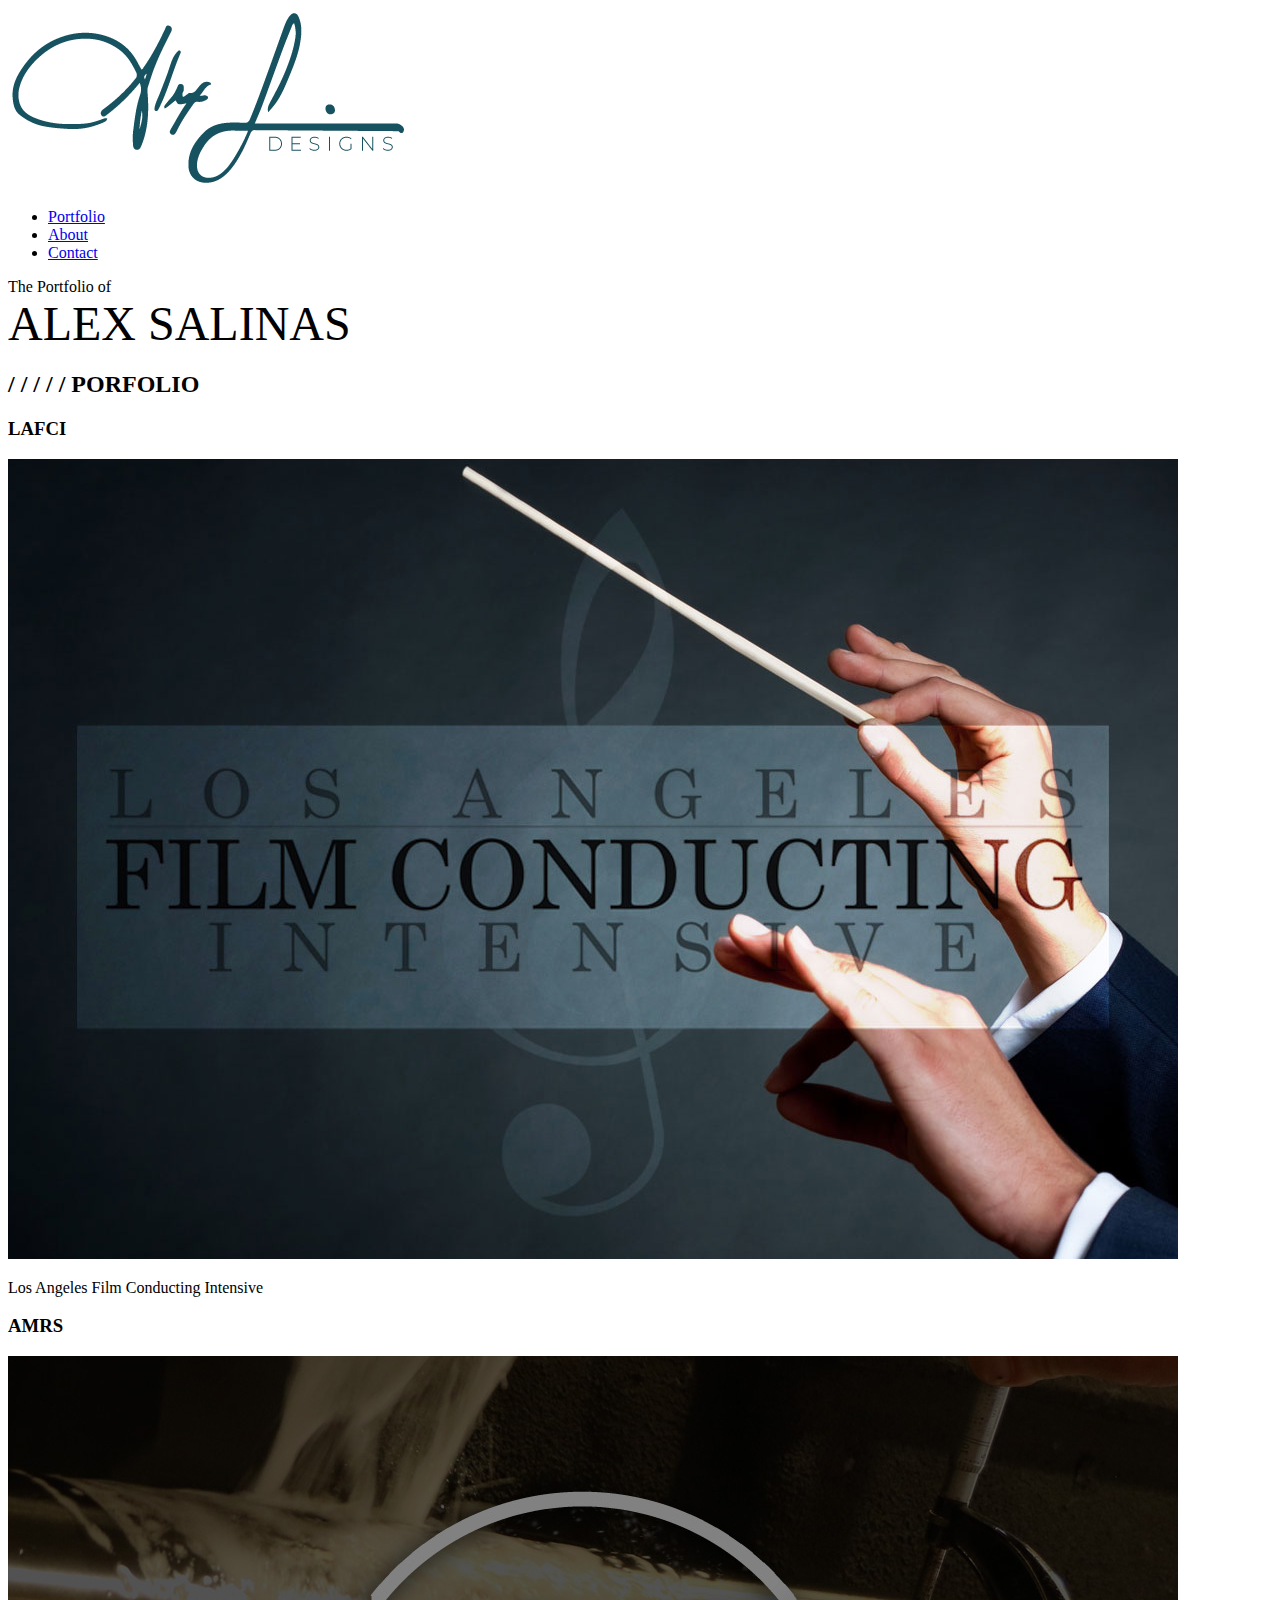
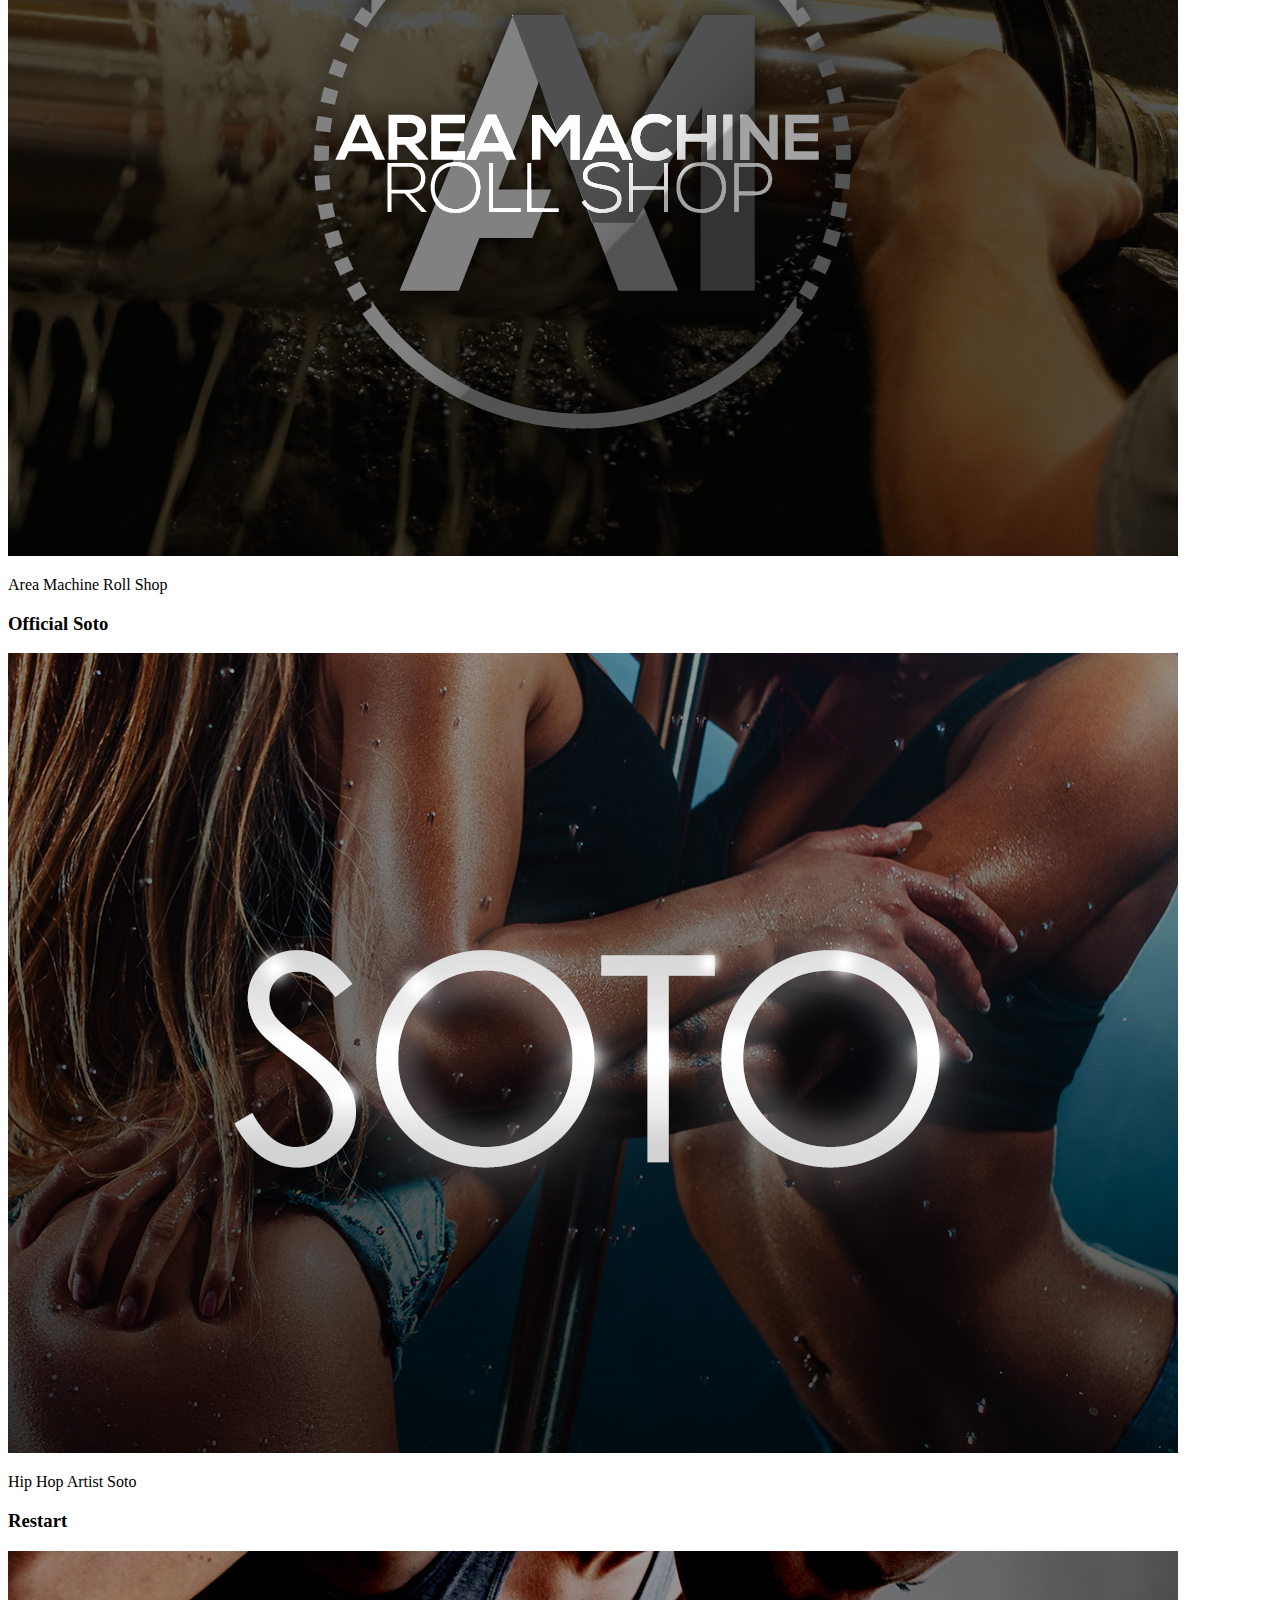
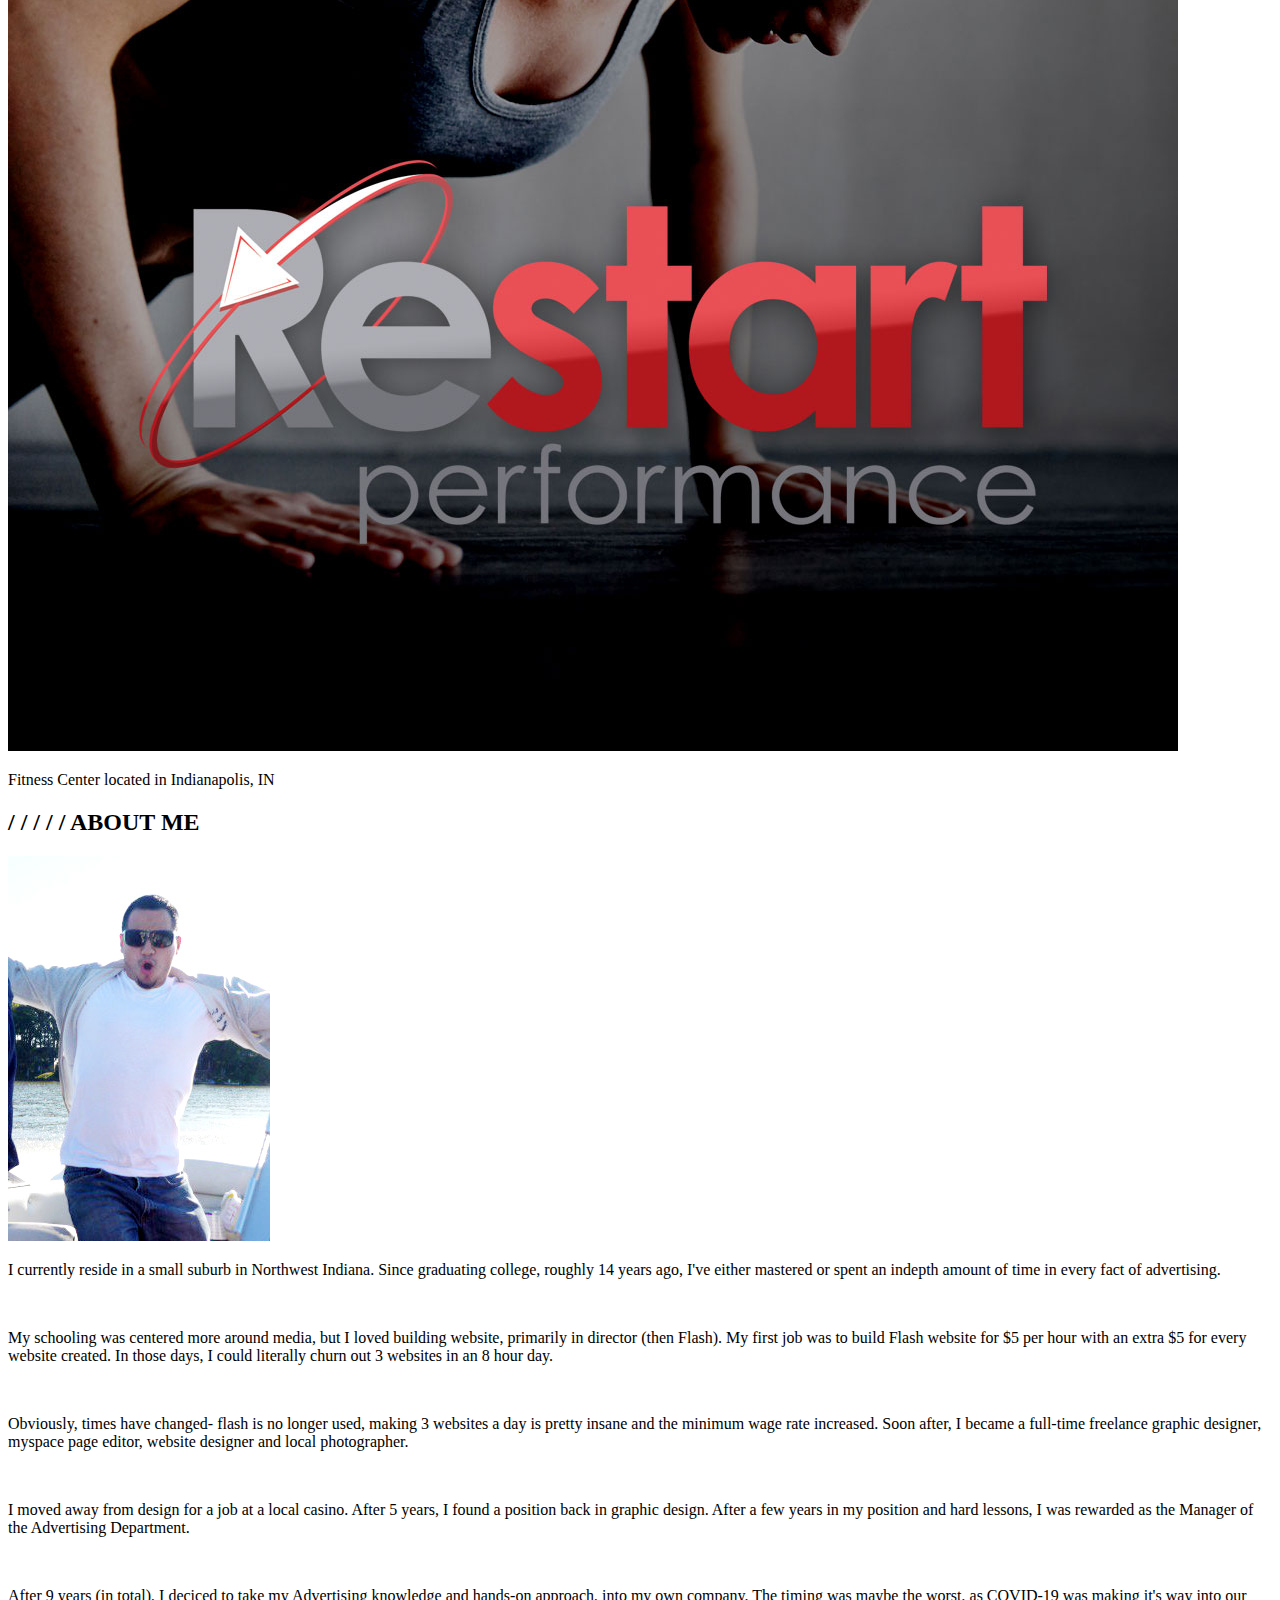
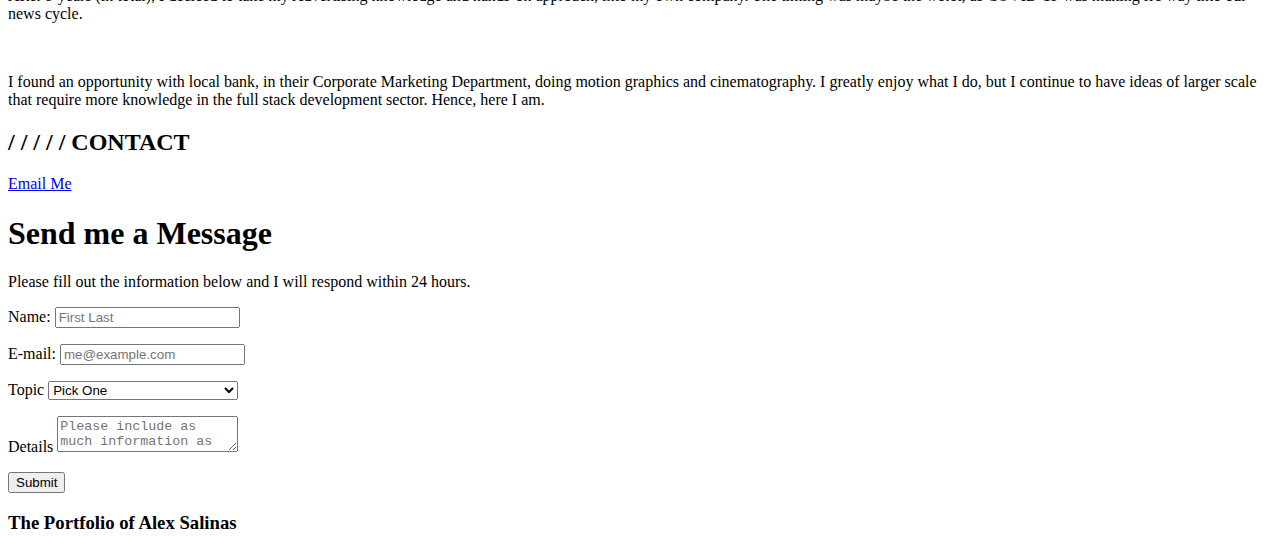
==== index.html @ 263c1128 "Rename index-onepage.html to index.html" ====
<!DOCTYPE html>
<html>
<head>
    <meta charset='utf-8'>
    <meta http-equiv='X-UA-Compatible' content='IE=edge'>
    <title>The Portfolio of Alex Salinas</title>
    <meta name='viewport' content='width=device-width, initial-scale=1'>
    <link rel='stylesheet' type='text/css' media='screen' href='./Assets/css/style-onepage.css'>
    <link rel="preconnect" href="https://fonts.gstatic.com">
    <link href="https://fonts.googleapis.com/css2?family=Montserrat:wght@300&display=swap" rel="stylesheet">
</head>

<body>

<!-- Header Logo -->
    <header>
      <div class="header-logo">
        <a href="#top"><img src="./assets/images/Alex-Signature-400x180.png"></a>
      </div>

<!-- Header Navigation -->
      <div class="nav-wrapper">
        <ul class="nav-items">
          <li><a href="#portfolio">Portfolio</a></li>
          <li><a href="#about">About</a></li>
          <li><a href="#contact">Contact</a></li>
        </ul>
      </div>    
    </header>

<!-- Hero Image-->
<div class="hero">
  <div class="hero-copy-box">
    <p>
      The Portfolio of<br>
      <span style="font-size:3em;">ALEX SALINAS</span>
    </p>
  </div>
</div>

<!-- PORTFOLIO -->
<p id="portfolio"></p>

<div class="topic-head">
  <h2>/ / / / / PORFOLIO</h2>
  </div>

<!-- portfolio cards-->
    <div class="single-col-card-container">
      <section class="card">
        <a class="six" data-content="Give me just a simple line of text or a quote please!">
          <h3>LAFCI</h3> 
          <img src="./assets/images/LAFCI-intro.jpg" />
          <p>Los Angeles Film Conducting Intensive</p></a>
        </section>
        <section class="card">
          <h3>AMRS</h3>
          <img src="./assets/images/port-amrc.jpg">
          <p>Area Machine Roll Shop</p>
        </section>
        <section class="card">
          <h3>Official Soto</h3>
          <img src="./assets/images/port-soto.jpg" />
          <p>Hip Hop Artist Soto</p>
        </section>
        <section class="card">
          <h3>Restart</h3>
          <img src="./assets/images/RestartPerformance.jpg" />
          <p>Fitness Center located in Indianapolis, IN</p>
        </section>
      </div>

<div class="clearfix"></div>

<!-- About -->
<p id="about"></p>  

<div class="topic-head">
  <h2>/ / / / / ABOUT ME</h2>
</div>

<!-- Sidebar Image -->
  <div class="two-col-container">
    <div class="about-left">
      <img src="./assets/images/alex-pic.jpg" alt="Alex Salinas" />
    </div>

<!-- Main Area Copy-->
    <div class="about-right">
        <p>
          I currently reside in a small suburb in Northwest Indiana. Since graduating college, roughly 14 years ago, I've either mastered or spent an indepth amount of time in every fact of advertising. 
       </p> 
       <br>
       <p>
         My schooling was centered more around media, but I loved building website, primarily in director (then Flash). My first job was to build Flash website for $5 per hour with an extra $5 for every website created. In those days, I could literally churn out 3 websites in an 8 hour day.
       </p>
       <br>
        <p>
          Obviously, times have changed- flash is no longer used, making 3 websites a day is pretty insane and the minimum wage rate increased. Soon after, I became a full-time freelance graphic designer, myspace page editor, website designer and local photographer. 
        </p>
        <br>
        <p>
         I moved away from design for a job at a local casino. After 5 years, I found a position back in graphic design. After a few years in my position and hard lessons, I was rewarded as the Manager of the Advertising Department. 
      </p>
      <br>
      <p>
        After 9 years (in total), I deciced to take my Advertising knowledge and hands-on approach, into my own company. The timing was maybe the worst, as COVID-19 was making it's way into our news cycle.
      </p>
      <br>
      <p>
        I found an opportunity with local bank, in their Corporate Marketing Department, doing motion graphics and cinematography. I greatly enjoy what I do, but I continue to have ideas of larger scale that require more knowledge in the full stack development sector. Hence, here I am.
      </p>
    </div>
  </div>
</main>
</article>
<div class="clearfix"></div>

<!-- CONTACT -->
<p id="contact"></p>
<div class="topic-head">
  <h2>
    / / / / / CONTACT
  </h2>
</div>

<!-- Sidebar Image -->
<div class="two-col-container">
  <div class="about-left">
    <div class="contact-btn">
      <a href="mailto:alexmsalinas@gmail.com">Email Me</a>
    </div>
  </div>

  <div>
    <form>
      <h1>
        Send me a Message
      </h1>
      <p>
        Please fill out the information below and I will respond within 24 hours.       
      </p>
      <p>
        <label for="username">Name:</label>
        <!-- This element has a CSS declaration of `cursor: text` -->
        <input id="username" type="text" placeholder="First Last" />
      </p>
      <p>
        <label  for="email">E-mail:</label>
        <input id="email" type="text" placeholder="me@example.com" />
      </p>
      <p>
        <label for="expertise">Topic</label>
        <!-- This element has a CSS declaration of `appearance:  menulist` -->
        <select id="expertise">
          <option selected>Pick One</option>
          <option>Videogrpahy / Photography</option>
          <option>Websits Build / Maintenance</option>
          <option>Logo Design</option>
          <option>Other Inquiry</option>
        </select>
      </p>
      <p>
        <label for="comment">Details</label>
        <textarea id="comment" placeholder="Please include as much information as possibles"></textarea>
      </p>
      <p>
        <button>Submit</button>
      </p>
    </form>
  </div>
</div>


<!-- Footer -->

<footer>
  <div class="foot-list-wrapper">
      <h3>
        The Portfolio of Alex Salinas
      </h3>
      <!-- <div class="foot-items">
        <p><a href="portfolio.html">PORTFOLIO</a></p>
        <p><a href="about.html">ABOUT</a></p>
        <p><a href="contact.html">CONTACT</a></p>
      </div> -->
  </div>
</footer>

</body>
</html>
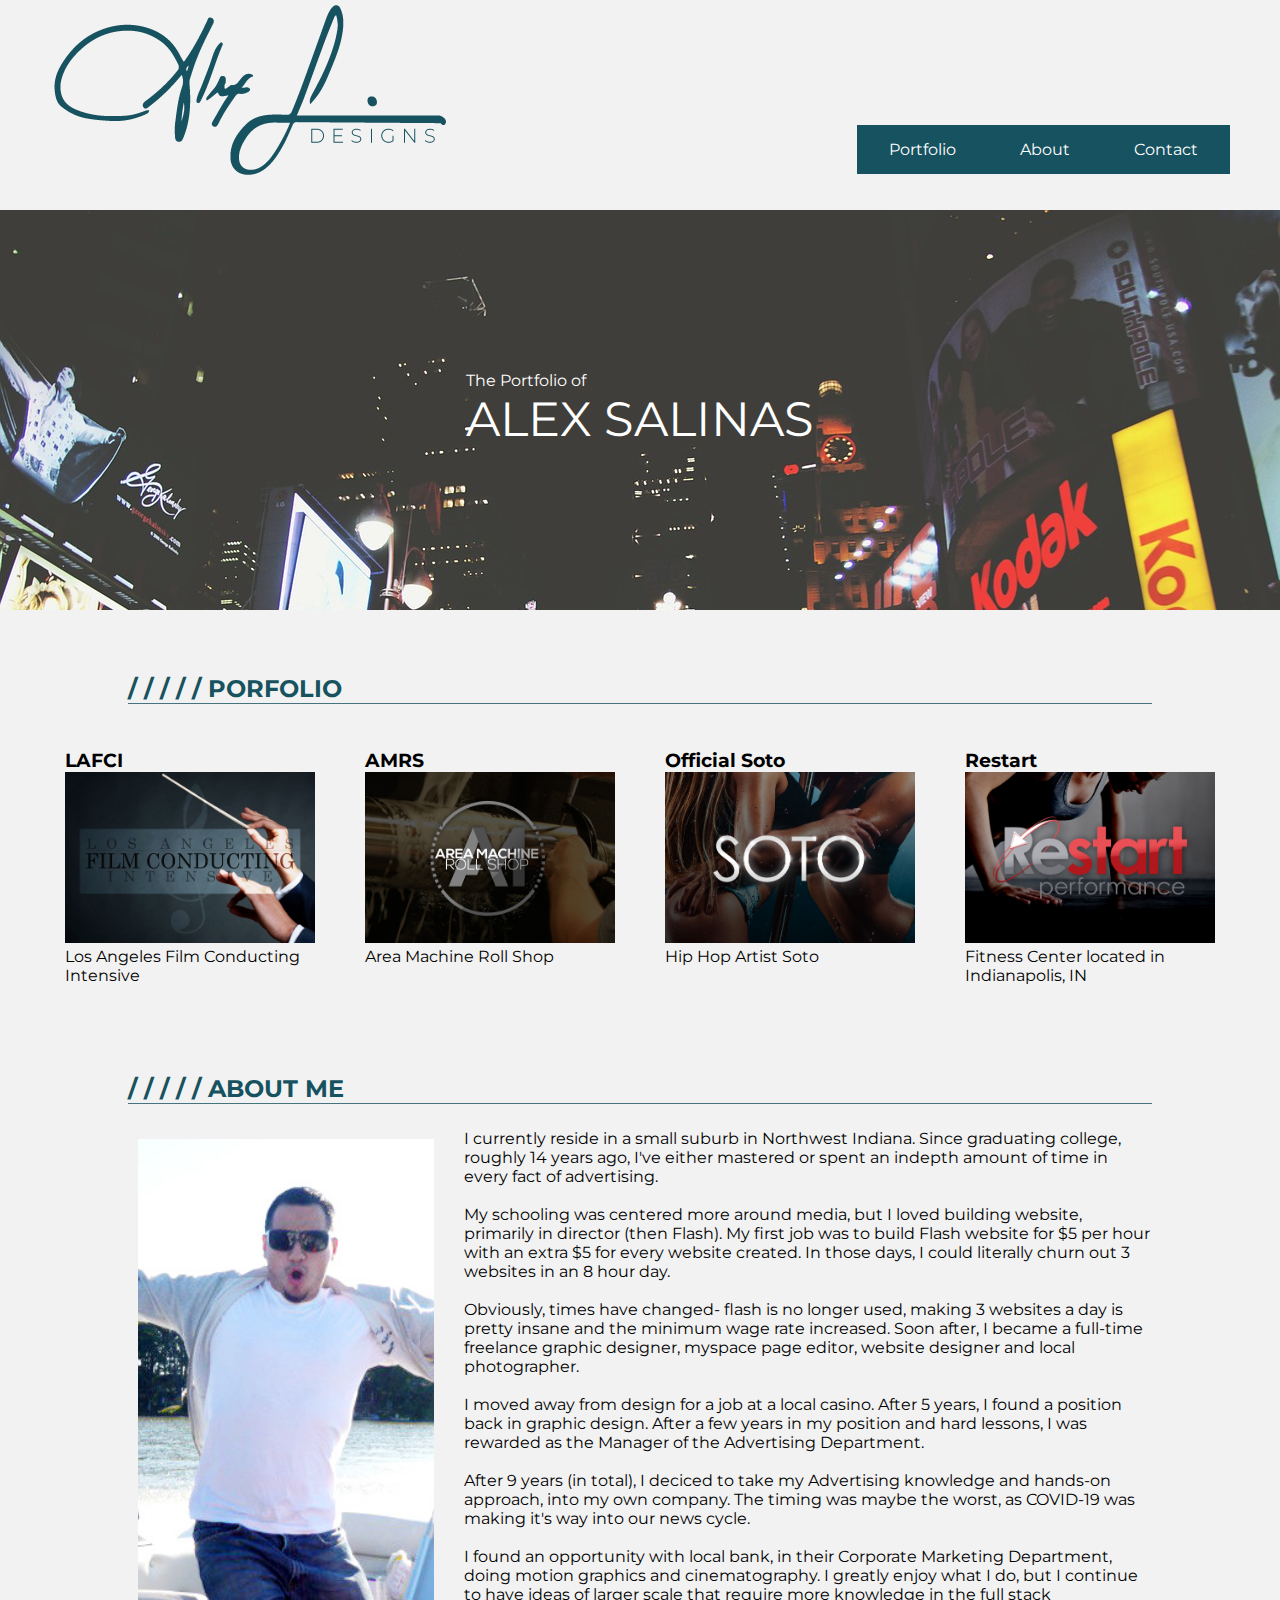
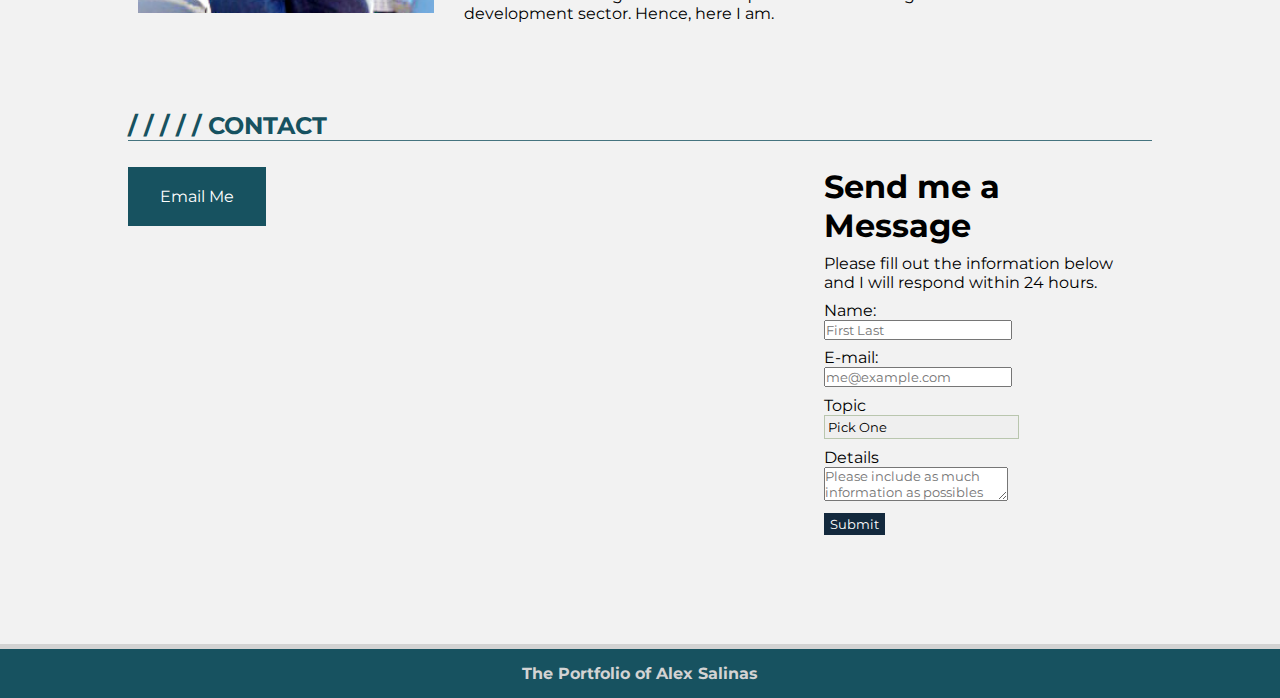
==== commit d4eafd66: "Update index.html" ====
--- a/index.html
+++ b/index.html
@@ -5,7 +5,7 @@
     <meta http-equiv='X-UA-Compatible' content='IE=edge'>
     <title>The Portfolio of Alex Salinas</title>
     <meta name='viewport' content='width=device-width, initial-scale=1'>
-    <link rel='stylesheet' type='text/css' media='screen' href='./Assets/css/style-onepage.css'>
+    <link rel='stylesheet' type='text/css' media='screen' href='/assets/css/style-onepage.css'>
     <link rel="preconnect" href="https://fonts.gstatic.com">
     <link href="https://fonts.googleapis.com/css2?family=Montserrat:wght@300&display=swap" rel="stylesheet">
 </head>
--- a/assets/css/style-onepage.css
+++ b/assets/css/style-onepage.css
@@ -0,0 +1,305 @@
+* {
+    box-sizing: border-box;
+    padding: 0;
+    margin: 0;
+    font-family: 'Montserrat', sans-serif;
+}
+
+  body {
+    display: flex;
+    flex-direction: column;
+    background-color: #f2f2f2;
+ /* justify-content: flex-start; */
+  }
+
+header {
+  padding-left: 50px;
+  padding-right: 50px;
+  display: flex;
+  justify-content: space-between;  
+}
+
+.header-logo {
+  float: left;
+}
+
+/****************** NAVIGATION *******************/
+
+.nav-wrapper {
+  float:left;
+  margin-top: 125px;
+}
+
+.nav-items {
+  display: flex;
+  /*justify-content:space-evenly; */
+  /*min-width: 400px;*/
+  list-style: none;
+  }
+
+  .nav-items a {
+    background-color: #175260;
+    border: none;
+    color: white;
+    padding: 15px 32px;
+    text-align: center;
+    text-decoration: none;
+    display: inline-block;
+    font-size: 16px;
+  }
+
+  .nav-items a:hover {
+    background-color: #45747f;
+  }
+
+  .button a:active {
+    background-color: #175260;
+  }
+
+/************* INDEX IMAGE *******************/
+
+  .hero {
+    height: 400px;
+    width: 100%;
+    display: flex;
+    margin: 2vw auto;
+    background-image: url("time-square.jpg");
+  }
+
+  .hero-copy-box {
+    margin: auto;
+  }
+  .hero-copy-box p {
+    color: #ffffff;
+  }
+
+  @media screen and (max-width: 480px) {
+    .hero {
+      width: 480px;
+    }
+  }
+  /*
+  .hero img {
+    object-fit:cover;
+    width: 100%;
+  }
+  */
+
+.clearfix {
+  clear:both;
+  }
+
+/******************* SECTION PIECES ******************/
+  .topic-head {
+    display: flex;
+    max-width: 1200px;
+    width: 80%;
+    margin: 2vw auto;
+    padding-top:1vw;
+    color: #175260;
+    font-weight: bold;
+    border-bottom: solid #45747f .1em;
+}
+
+  .single-col-card-container {
+    display: flex; 
+    margin: 0 auto;
+    flex-wrap: wrap;
+    justify-content: space-around;
+    margin-top: 20px;
+    margin-bottom: 50px;
+    width: 100%;
+    max-width: 1200px;
+  }
+
+  .card {
+    margin:0px;
+    flex: 0 0 10px;
+  }
+  
+  .card img {
+    width: 250px;
+  }
+
+.two-col-container {
+    display: flex;
+    margin: 0 auto;
+    max-width: 1200px;
+    width: 80%;
+    padding-bottom: 50px;
+    }
+    
+/********** ABOUT SECTION *************/
+
+.about-left {
+    float: left;
+    display: flex;
+    float:left;
+    width: 100%;
+}
+
+.about-left img {
+    max-width: 100%;
+    max-height: 100%;
+    object-fit: cover;
+    padding: 10px;   
+}
+
+.about-right {
+float:left;
+margin-left: 20px;
+}
+
+/********** CONTACT PAGE *************/
+
+.contact {
+  display: flex;
+  margin: 0 auto;
+  max-width: 1200px;
+  width: 80%;
+  padding-bottom: 50px;
+  }
+
+.contact-btn {
+  background-color: #175260;
+  border: none;
+  padding: 3% 32px 6%;
+  text-align: center;
+  display: inline-block;
+  font-size: 16px;
+  height: 16px;
+  }
+
+.contact-btn a {
+  text-decoration: none;
+  color: white;
+}
+
+  form {
+      margin: 0 auto;
+      max-width: 1200px;
+      width: 80%;
+      padding-bottom: 50px;
+    }
+    
+    form h3 {
+      font-size: 150%;
+    }
+    
+    form p {
+      margin: 3% 0;
+    }
+    
+    label {
+      display: block;
+    }
+    
+    button {
+      padding: 1% 2%;
+      color: #fff;
+      background-color: #13293d;
+      border: none;
+      outline: none;
+      cursor: pointer;
+    }
+    
+    select {
+      -moz-appearance: none;
+      -webkit-appearance: none;
+      appearance: none;
+      background-image: url("../images/arrow.png");
+      background-repeat: no-repeat;
+      background-position: right;
+      background-size: contain;
+    }
+    
+    .text-input {
+      width: 100%;
+      max-width: 100%;
+    }
+    
+    .text-input, select {
+      padding: 1%;
+      outline: none;
+      border: 1.2px solid #b9C6ae;
+    }
+    
+    .text-input:hover, .checkbox:hover, 
+    select:hover, button:hover {
+      box-shadow: 0 0 5px #999;
+    }
+
+@media screen and (max-width: 768px) {
+  main, .contact {
+    flex-direction: column;
+  }
+}
+
+
+  /************* FOOTER   /*************/
+footer {
+  display: flex;
+  width: 100%;
+  background-color: #175260;
+  border-top: 5px solid lightgray;
+  padding: 15px 10px;
+  color: lightgray;
+}
+
+footer h3 {
+  font-family: 'Montserrat', sans-serif;
+  font-size: 1em;
+  font-weight: bold;
+  text-align: center;
+}
+
+footer .foot-list-wrapper {
+  margin: 0 auto;
+}
+
+footer .foot-items {
+  justify-content: space-around;
+  padding: 10px;
+}
+
+footer .foot-items p {
+  float: left;
+  padding: 20px;
+}
+
+.foot-list-wrapper a:link {
+  text-decoration: none;
+  color:  #ffffff;
+}
+.foot-list-wrapper a:visited {
+  text-decoration: none;
+  color: #ffffff;
+}
+
+  /* When using `max-width` as the breakpoint, you must go from widest to narrowest to avoid conflict */
+  
+  @media screen and (max-width: 992px) {
+    header {
+      padding-bottom: 10px;
+    }
+  }
+  
+  /* Large smartphones */
+  @media screen and (max-width: 768px) {
+    header, .nav-wapper, .hero, .topic-head,
+    .single-col-card-container .two-col-container .contact footer {
+      flex-direction: column;
+    }
+  }
+
+  @media screen and (max-width: 768px) {
+    .nav-wrapper {
+      margin-top: 15px;
+  }
+
+  @media screen and (max-width: 992px) {
+    .card {
+      width: 50%;
+      text-align: center;
+    } 
+  }